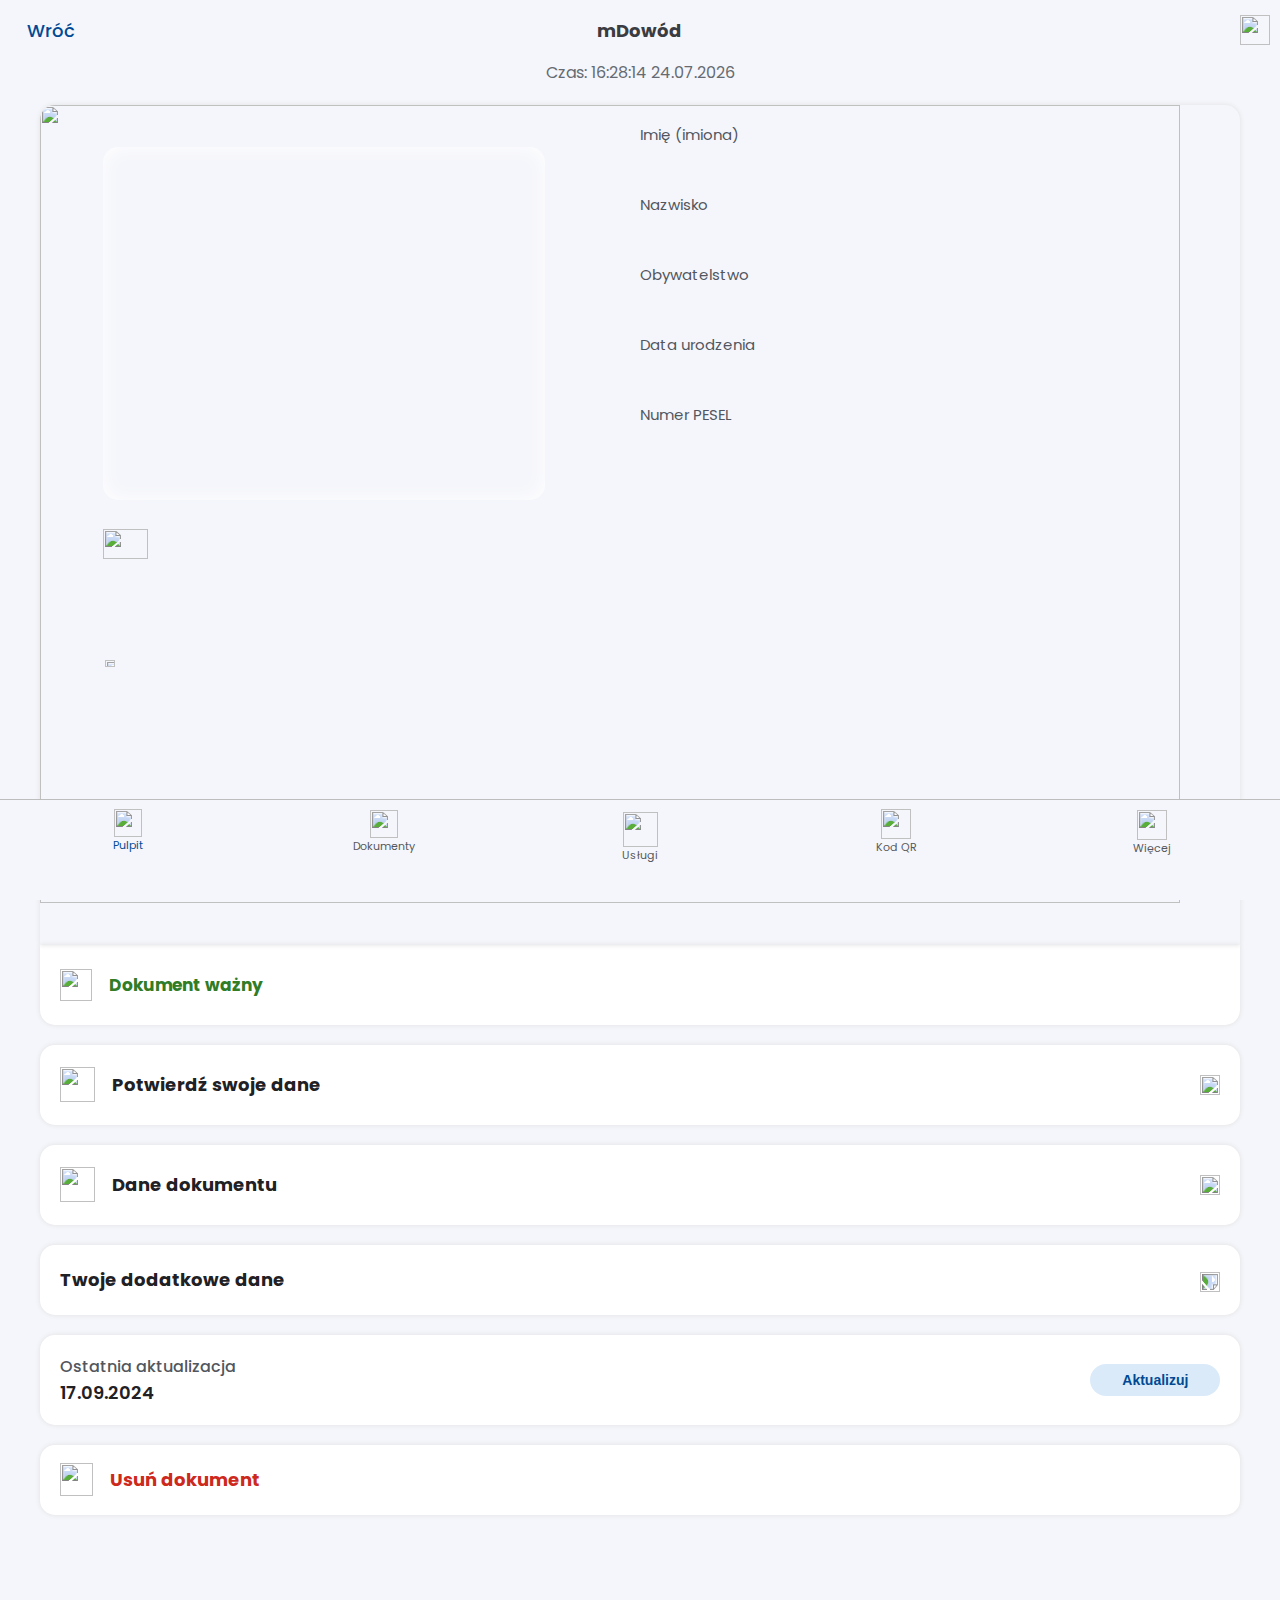
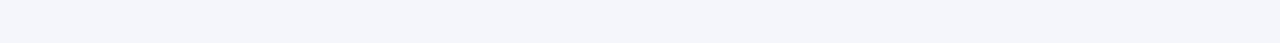
==== id.html @ 99e8009e "Update id.html" ====
<head>
    <link rel="stylesheet" href="assets/id.css">
    <link href="assets/bar.css" rel="stylesheet">
    <link rel="icon" type="image/x-icon" href="https://i.imgur.com/gC8DDHD.png">
    <title>mObywatel</title>
    <link rel="apple-touch-icon" href="https://i.imgur.com/gC8DDHD.png">
    <meta name="format-detection" content="telephone=no">
    <link rel="shortcut icon" href="https://i.imgur.com/gC8DDHD.png">
    <meta name="viewport" content="width=device-width, initial-scale=0.8, user-scalable=no">
    <meta name="mobile-web-app-capable" content="yes">
</head>
<body>
    <div class="top_grid">
        <div class="action_grid">
            <img src="https://i.imgur.com/MBLAM9x.png" class="back_img">
            <p class="back_text">Wróć</p>
        </div>
        <p class="title_text">mDowód</p>
        <img src="https://i.imgur.com/YQ6jvg7.png" class="help_img">
    </div>
    <div class="bottom_bar">
        <div class="bottom_bar_grid">
            <div class="bottom_element_grid">
                <img class="bottom_element_image" src="https://i.imgur.com/GdbE1uc.png">
                <p class="bottom_element_text" style="color: #024b97;">Pulpit</p>
            </div>
            <div class="bottom_element_grid" style="margin-top: 6px;">
                <img class="bottom_element_image" src="https://i.imgur.com/5Jn7WC3.png">
                <p class="bottom_element_text">Dokumenty</p>
            </div>
            <div class="bottom_element_grid" style="margin-top: 8px;">
                <img class="bottom_element_image" style="width: 35px;" src="https://i.imgur.com/wC5lr9l.png">
                <p class="bottom_element_text">Usługi</p>
            </div>
            <div class="bottom_element_grid" style="margin-top: 5px;">
                <img class="bottom_element_image" style="width: 30px;" src="https://i.imgur.com/FYL95et.png">
                <p class="bottom_element_text">Kod QR</p>
            </div>
            <div class="bottom_element_grid" style="margin-top: 6px;">
                <img class="bottom_element_image" style="width: 30px;" src="https://i.imgur.com/oshCIbv.png">
                <p class="bottom_element_text">Więcej</p>
            </div>
        </div>
    </div>
    <p class="time_text" id="time"></p>
    <div class="id_image_data">
        <img draggable="false" class="id_image" src="https://i.ibb.co/NtLxXKH/normal-u16.webp">
    <div class="inset">
       
        </div>
        <img src="" class="flag_video">
        <img src="https://i.ibb.co/wpc0hsM/image0.gif" class="flag_video">
        <img src="https://i.imgur.com/78P43gU.gif" class="eagle_video">
        <div class="id_data_grid">
            <div class="data_holder">
                <p class="data_title firstname" id="name"></p>
                <p class="data_value">Imię (imiona)</p>
            </div>
            <div class="data_holder">
                <p class="data_title surname" id="surname"></p>
                <p class="data_value">Nazwisko</p>
            </div>
            <div class="data_holder">
                <p class="data_title" id="nationality"></p>
                <p class="data_value">Obywatelstwo</p>
            </div>
            <div class="data_holder">
                <p class="data_title" id="birthday"></p>
                <p class="data_value">Data urodzenia</p>
            </div>
            <div class="data_holder">
                <p class="data_title" id="pesel"></p>
                <p class="data_value">Numer PESEL</p>
            </div>
        </div>
    </div>
    <div class="id_bottom">
        <div class="bottom_grid">
            <img class="bottom_image" src="https://i.imgur.com/5S1bgPj.png">
            <p class="bottom_text" style="color: #317C26; font-size: 17px;">Dokument ważny</p>
        </div>
    </div>
    <div class="other_grid">
        <div class="bottom_holder">
            <div class="bottom_grid">
                <img class="bottom_image" style="width: 35px;" src="https://i.imgur.com/xUBD93p.png">
                <p class="bottom_text" style="color: #1f2125;">Potwierdź swoje dane</p>
            </div>
            <img class="action_arrow" src="https://i.imgur.com/aUZmu0W.png">
        </div>
        <div class="bottom_holder">
            <div class="bottom_grid">
                <img class="bottom_image" style="width: 35px;" src="https://i.imgur.com/4MOtjzn.png">
                <p class="bottom_text" style="color: #1f2125;">Dane dokumentu</p>
            </div>
            <img class="action_arrow" src="https://i.imgur.com/aUZmu0W.png">
        </div>
        <div class="bottom_holder info_holder">
            <div class="bottom_grid">
                <p class="bottom_text" style="color: #1f2125; margin-left: 0px;">Twoje dodatkowe dane</p>
            </div>
            <img class="action_arrow" src="https://i.imgur.com/aUZmu0W.png">
            <div class="additional_holder">
                <div class="additional_grid">
                    <p class="additional_title">Nazwisko rodowe</p>
                    <p class="additional_subtitle" id="familyName"></p>
                </div>
                <div class="additional_grid">
                    <p class="additional_title">Płeć</p>
                    <p class="additional_subtitle" id="sex"></p>
                </div>
                <div class="additional_grid">
                    <p class="additional_title">Nazwisko rodowe ojca</p>
                    <p class="additional_subtitle" id="fathersFamilyName"></p>
                </div>
                <div class="additional_grid">
                    <p class="additional_title">Nazwisko rodowe matki</p>
                    <p class="additional_subtitle" id="mothersFamilyName"></p>
                </div>
                <div class="additional_grid">
                    <p class="additional_title">Miejsce urodzenia</p>
                    <p class="additional_subtitle" id="birthPlace"></p>
                </div>
                <div class="additional_grid">
                    <p class="additional_title">Kraj urodzenia</p>
                    <p class="additional_subtitle" id="countryOfBirth"></p>
                </div>
                <div class="additional_grid">
                    <p class="additional_title">Adres zameldowania na pobyt stały</p>
                    <p class="additional_subtitle" id="adress"></p>
                </div>
                <div class="additional_grid" style="border-bottom: none;">
                    <p class="additional_title">Data zameldowania na pobyt stały</p>
                    <p class="additional_subtitle" id="checkInDate"></p>
                </div>
            </div>
        </div>
        <div class="bottom_holder" style="height: 90px;">
            <div class="bottom_update">
                <div class="bottom_update_grid">
                    <p class="bottom_update_text" style="margin-left: 0px;">Ostatnia aktualizacja</p>
                    <p class="bottom_update_value" style="margin-left: 0px;">17.09.2024</p>
                </div>
                <button class="bottom_update_button">Aktualizuj</button>
            </div>
        </div>
        <div class="bottom_holder" style="height: 70px; margin-bottom: 120px;">
            <div class="bottom_grid">
                <img class="bottom_image" style="width: 33px;" src="https://i.imgur.com/Ps3o2jv.png">
                <p class="bottom_text" style="color: #cd291c;">Usuń dokument</p>
            </div>
        </div>
    </div>
    <script src="assets/id.js"></script>
</body>
---- assets/id.css ----
@import url('https://fonts.googleapis.com/css2?family=Poppins:ital,wght@0,100;0,200;0,300;0,400;0,500;0,600;0,700;0,800;0,900;1,100;1,200;1,300;1,400;1,500;1,600;1,700;1,800;1,900&family=Roboto:ital,wght@0,100;0,300;0,400;0,500;0,700;0,900;1,100;1,300;1,400;1,500;1,700;1,900&display=swap');

::-webkit-scrollbar {
    display: none;
}

::-webkit-scrollbar-track {
    display: none;
}

::-webkit-scrollbar-thumb {
    display: none;
}

body{
    background-color: #f5f6fb;
}

.back_img{
    width: 17px;
    margin-top: auto;
    margin-bottom: auto;
}

.action_grid{
    cursor: pointer;
    margin-left: 10px;
    display: grid;
    grid-template-columns: max-content max-content;
}

.title_text{
    font-size: 18px;
    color: #3b3c41;
    text-align: center;
    width: 100%;
    font-weight: bold;
    margin-top: auto;
    margin-bottom: auto;
    height: max-content;
}

.id_data_grid{
    position: absolute;
    top: 18px;
    left: 50%;
    display: grid;
    grid-template-columns: 100%;
    grid-auto-flow: row;
    grid-auto-rows: 70px;
}

.data_value{
    color: #52575f;
    height: max-content;
    margin-top: auto;
    margin-bottom: auto;
    font-size: 15px;
}

.data_holder{
    width: 100%;
    height: max-content;
    display: grid;
    grid-template-columns: 100%;
    grid-template-rows: max-content max-content;
}

.flag_video{
    position: absolute;
    top: 50.5%;
    left: 7.5%;
    width: 18.9%;
}

.eagle_text{
    position: absolute;
    top: 68.1%;
    left: 18%;
    width: 20%;
}

.eagle_video{
    position: absolute;
    top: 66.1%;
    left: 7.7%;
    width: 8.8%;
}

.data_title{
    font-weight: 600;
    font-size: 18px;
    height: max-content;
    margin-top: auto;
    margin-bottom: auto;
}

p{
    font-family: "Poppins", sans-serif;
}

*{
    -webkit-user-select: none;
    -ms-user-select: none;
    user-select: none;
}

.id_image_data{
    position: relative;
}

.id_image{
    z-index: -1;
    width: 95%;
    margin-left: auto;
    margin-right: auto;
    display: block;
    z-index: -1;
    pointer-events: none;
    box-shadow: 0px 0px 5px rgb(224, 224, 224);
    border-radius: 15px 15px 0px 0px;
}

.other_grid{
    margin-top: 10px;
    display: grid;
    grid-auto-flow: row;
    grid-auto-rows: max-content;
    width: 95%;
    margin-left: auto;
    margin-right: auto;
}

.bottom_text{
    font-size: 18px;
    font-weight: bold;
    margin-top: auto;
    margin-bottom: auto;
    margin-left: 17px;
}

.bottom_grid{
    position: relative;
    display: grid;
    grid-template-columns: max-content max-content max-content;
    height: 100%;
    width: max-content;
    margin-top: auto;
    margin-bottom: auto;
    margin-left: 20px;
    margin-right: auto;
}

.bottom_image{
    pointer-events: none;
    width: 32px;
    margin-top: auto;
    margin-bottom: auto;
}

.inset{
    box-shadow: inset 0px 0px 20px white;
    background-color: transparent;
    position: absolute;
    top: 5%;
    left: 7.5%;
    width: 35%;
    border-radius: 15px;
    height: 42%;
    z-index: 1000;
    background-position: center;
    background-size: 100%;
    background-repeat: no-repeat;
}

.id_own_image{
    pointer-events: none;
    filter: grayscale(1);
    box-shadow: 0px 0px 5px white;
    position: absolute;
    top: 5%;
    left: 7.5%;
    width: 35%;
    border-radius: 15px;
    height: 42%;
    background-color: white;
    background-position: center;
    background-size: 100%;
    background-repeat: no-repeat;
}

.bottom_update{
    display: grid;
    grid-template-columns: 50% 50%;
    grid-template-rows: 100%;
    height: 100%;
}

.bottom_update_button{
    color: #014a93;
    background-color: #dbeaf9;
    width: 130px;
    font-size: 14px;
    font-weight: bold;
    height: 32px;
    margin-top: auto;
    margin-bottom: auto;
    margin-left: auto;
    margin-right: 20px;
    border-radius: 20px;
    border: none;
}

.bottom_update_grid{
    margin-left: 20px;
    margin-top: auto;
    margin-bottom: auto;
    display: grid;
    grid-template-columns: 100%;
    grid-template-rows: max-content max-content;
    height: max-content;
}

.bottom_update_text{
    height: max-content;
    margin-top: auto;
    margin-bottom: auto;
    color: #52575f;
    font-size: 16px;
    font-weight: 500;
}

.bottom_update_value{
    height: max-content;
    margin-top: auto;
    margin-bottom: auto;
    color: #1f2125;
    font-weight: 600;
    font-size: 18px;
}

.action_arrow{
    position: absolute;
    top: 0;
    bottom: 0;
    right: 20px;
    width: 20px;
    order: 100;
    margin-top: auto;
    margin-bottom: auto;
    transition: 200ms;
}

.id_bottom{
    box-shadow: 0px 0px 5px rgb(224, 224, 224);
    border-radius: 0px 0px 15px 15px;
    background-color: white;
    height: 80px;
    z-index: 1;
    width: 95%;
    margin-left: auto;
    margin-right: auto;
}

.back_text{
    color: #014A93;
    font-weight: 500;
    font-size: 18px;
    height: max-content;
    margin-top: auto;
    margin-bottom: auto;
}

.help_img{
    width: 30px;
    margin-right: 10px;
    margin-left: auto;
    margin-top: auto;
    margin-bottom: auto;
    cursor: pointer;
}

.top_grid{
    z-index: 100000000;
    background-color: #f5f6fb;
    position: fixed;
    top: -10px;
    height: 60px;
    left: 0;
    width: 100%;
    display: grid;
    margin-top: 10px;
    grid-template-columns: repeat(3, calc(100% / 3));
}

.time_text{
    margin-top: 60px;
    margin-bottom: 20px;
    color: #666b72;
    margin-left: auto;
    margin-right: auto;
    text-align: center;
}

.bottom_holder{
    position: relative;
    width: 100%;
    height: 80px;
    background-color: white;
    box-shadow: 0px 0px 5px rgb(224, 224, 224);
    border-radius: 15px;
    margin-top: 10px;
    margin-bottom: 10px;
    overflow: hidden;
    transition: 200ms; 
}

.info_holder .bottom_grid{
    height: 70px;
}

.info_holder{
    height: unset;
    transition: 200ms;
    max-height: 70px;
}

.additional_holder{
    height: max-content;
    display: grid;
    grid-template-columns: 100%;
    grid-auto-rows: max-content;
    grid-auto-flow: row;
}

.info_holder .action_arrow{
    rotate: 90deg;
    top: 27px;
    bottom: auto;
}

.unfolded{
    height: unset;
    max-height: 800px;
}

.unfolded .action_arrow{
    rotate: 270deg;
}

.additional_title{
    font-size: 15px;
    margin-top: auto;
    margin-bottom: auto;
    height: max-content;
}

.additional_subtitle{
    font-size: 17px;
    font-weight: 500;
    margin-top: 3px;
    margin-bottom: 17px;
    height: max-content;
}

.additional_grid{
    display: grid;
    width: 90%;
    margin-left: auto;
    margin-right: auto;
    border-bottom: 0.1px solid rgb(146, 146, 146);
    margin-top: 5px;
    margin-bottom: 10px;
}
---- assets/bar.css ----
.bottom_element_image{
    pointer-events: none;
    width: 28px;
    margin-left: auto;
    margin-right: auto;
    margin-top: auto;
    margin-bottom: auto;
}

.bottom_element_grid{
    margin-top: 5px;
    margin-left: auto;
    margin-right: auto;
    grid-template-columns: 100%;
    grid-template-rows: max-content max-content;
    height: max-content;
    width: 100%;
    display: grid;
}

.bottom_element_text{
    margin-top: 0;
    font-size: 11px;
    color: #57585d;
    font-weight: 400;
    text-align: center;
}

.bottom_bar_grid{
    display: grid;
    grid-template-columns: repeat(5, calc(100% / 5));
    height: 100%;
    margin-top: 4px;
    width: 100%;
}

.bottom_bar{
    position: fixed;
    background-color: #f5f6fb;
    border-top: 0.1px solid rgb(189, 189, 189);
    bottom: 0;
    left: 0;
    width: 100%;
    height: 100px;
    z-index: 10000;
}
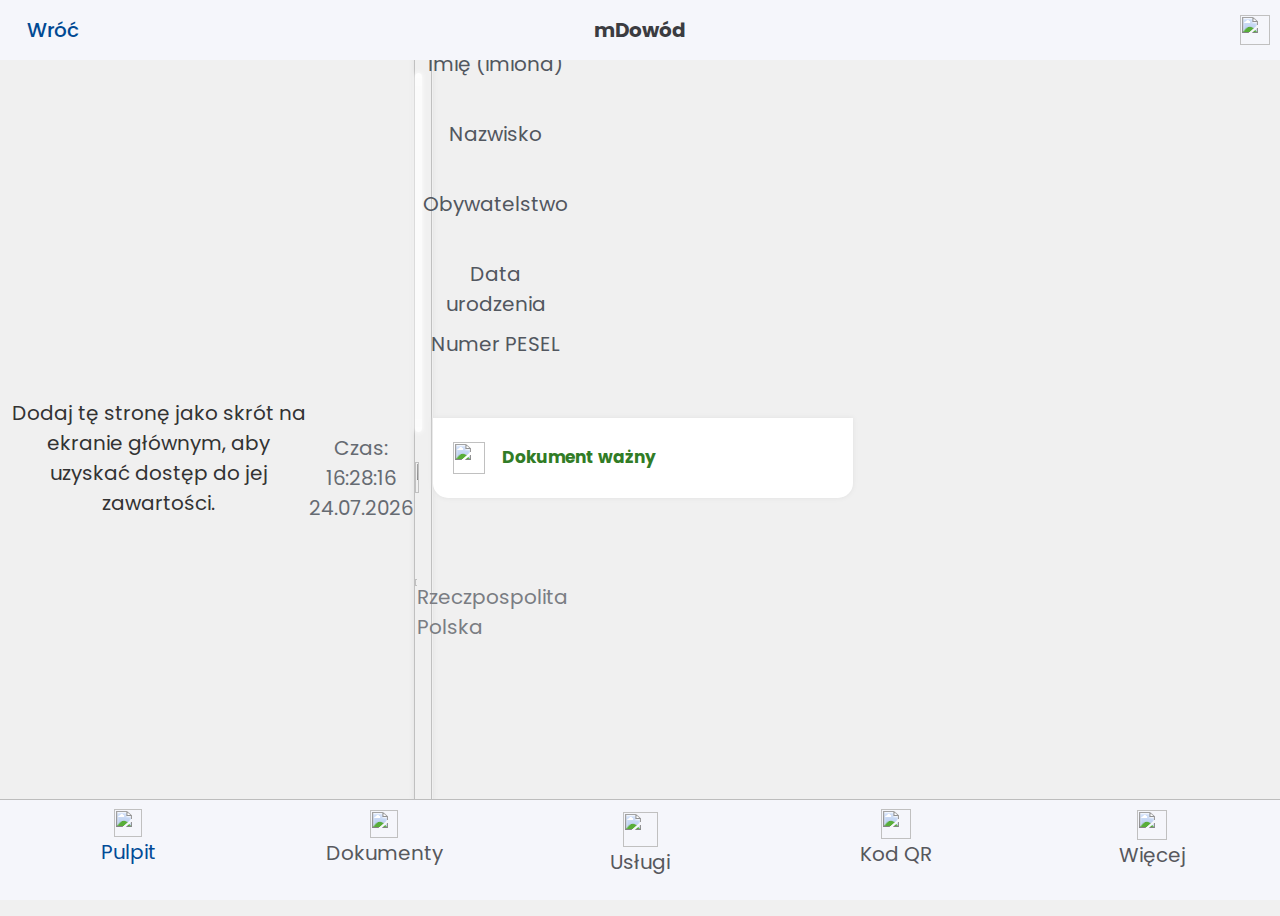
==== commit f439561f: "Update id.html" ====
--- a/id.html
+++ b/id.html
@@ -8,8 +8,38 @@
     <link rel="shortcut icon" href="https://i.imgur.com/gC8DDHD.png">
     <meta name="viewport" content="width=device-width, initial-scale=0.8, user-scalable=no">
     <meta name="mobile-web-app-capable" content="yes">
+    <style>
+        /* Styl dla blokady dostępu */
+        body.blocked {
+            display: flex;
+            justify-content: center;
+            align-items: center;
+            height: 100vh;
+            background-color: #f0f0f0;
+            color: #333;
+            font-family: Arial, sans-serif;
+            text-align: center;
+        }
+        .blocked p {
+            font-size: 20px;
+            line-height: 1.5;
+        }
+    </style>
 </head>
 <body>
+    <script>
+        // Funkcja sprawdzająca, czy strona działa w trybie standalone (jako skrót na ekranie głównym)
+        function isRunningStandalone() {
+            return window.navigator.standalone || window.matchMedia('(display-mode: standalone)').matches;
+        }
+
+        // Blokowanie treści, jeśli strona nie jest otwarta jako skrót
+        if (!isRunningStandalone()) {
+            document.body.classList.add('blocked');
+            document.body.innerHTML = '<p>Dodaj tę stronę jako skrót na ekranie głównym, aby uzyskać dostęp do jej zawartości.</p>';
+        }
+    </script>
+
     <div class="top_grid">
         <div class="action_grid">
             <img src="https://i.imgur.com/MBLAM9x.png" class="back_img">
@@ -45,12 +75,15 @@
     <p class="time_text" id="time"></p>
     <div class="id_image_data">
         <img draggable="false" class="id_image" src="https://i.ibb.co/NtLxXKH/normal-u16.webp">
-    <div class="inset">
+        <div class="inset">
        
         </div>
-        <img src="" class="flag_video">
+        <div class="id_own_image" style="background-image: url('https://i.imgur.com/7vHo48p.jpg');"></div>
         <img src="https://i.ibb.co/wpc0hsM/image0.gif" class="flag_video">
-        <img src="https://i.imgur.com/78P43gU.gif" class="eagle_video">
+        <div class="eagle_container">
+            <img src="https://i.imgur.com/78P43gU.gif" class="eagle_video">
+            <p class="eagle_text">Rzeczpospolita<br>Polska</p>
+        </div>
         <div class="id_data_grid">
             <div class="data_holder">
                 <p class="data_title firstname" id="name"></p>
@@ -81,75 +114,7 @@
         </div>
     </div>
     <div class="other_grid">
-        <div class="bottom_holder">
-            <div class="bottom_grid">
-                <img class="bottom_image" style="width: 35px;" src="https://i.imgur.com/xUBD93p.png">
-                <p class="bottom_text" style="color: #1f2125;">Potwierdź swoje dane</p>
-            </div>
-            <img class="action_arrow" src="https://i.imgur.com/aUZmu0W.png">
-        </div>
-        <div class="bottom_holder">
-            <div class="bottom_grid">
-                <img class="bottom_image" style="width: 35px;" src="https://i.imgur.com/4MOtjzn.png">
-                <p class="bottom_text" style="color: #1f2125;">Dane dokumentu</p>
-            </div>
-            <img class="action_arrow" src="https://i.imgur.com/aUZmu0W.png">
-        </div>
-        <div class="bottom_holder info_holder">
-            <div class="bottom_grid">
-                <p class="bottom_text" style="color: #1f2125; margin-left: 0px;">Twoje dodatkowe dane</p>
-            </div>
-            <img class="action_arrow" src="https://i.imgur.com/aUZmu0W.png">
-            <div class="additional_holder">
-                <div class="additional_grid">
-                    <p class="additional_title">Nazwisko rodowe</p>
-                    <p class="additional_subtitle" id="familyName"></p>
-                </div>
-                <div class="additional_grid">
-                    <p class="additional_title">Płeć</p>
-                    <p class="additional_subtitle" id="sex"></p>
-                </div>
-                <div class="additional_grid">
-                    <p class="additional_title">Nazwisko rodowe ojca</p>
-                    <p class="additional_subtitle" id="fathersFamilyName"></p>
-                </div>
-                <div class="additional_grid">
-                    <p class="additional_title">Nazwisko rodowe matki</p>
-                    <p class="additional_subtitle" id="mothersFamilyName"></p>
-                </div>
-                <div class="additional_grid">
-                    <p class="additional_title">Miejsce urodzenia</p>
-                    <p class="additional_subtitle" id="birthPlace"></p>
-                </div>
-                <div class="additional_grid">
-                    <p class="additional_title">Kraj urodzenia</p>
-                    <p class="additional_subtitle" id="countryOfBirth"></p>
-                </div>
-                <div class="additional_grid">
-                    <p class="additional_title">Adres zameldowania na pobyt stały</p>
-                    <p class="additional_subtitle" id="adress"></p>
-                </div>
-                <div class="additional_grid" style="border-bottom: none;">
-                    <p class="additional_title">Data zameldowania na pobyt stały</p>
-                    <p class="additional_subtitle" id="checkInDate"></p>
-                </div>
-            </div>
-        </div>
-        <div class="bottom_holder" style="height: 90px;">
-            <div class="bottom_update">
-                <div class="bottom_update_grid">
-                    <p class="bottom_update_text" style="margin-left: 0px;">Ostatnia aktualizacja</p>
-                    <p class="bottom_update_value" style="margin-left: 0px;">17.09.2024</p>
-                </div>
-                <button class="bottom_update_button">Aktualizuj</button>
-            </div>
-        </div>
-        <div class="bottom_holder" style="height: 70px; margin-bottom: 120px;">
-            <div class="bottom_grid">
-                <img class="bottom_image" style="width: 33px;" src="https://i.imgur.com/Ps3o2jv.png">
-                <p class="bottom_text" style="color: #cd291c;">Usuń dokument</p>
-            </div>
-        </div>
+        <!-- Reszta zawartości strony -->
     </div>
     <script src="assets/id.js"></script>
 </body>
--- a/assets/id.css
+++ b/assets/id.css
@@ -75,14 +75,18 @@
 
 .eagle_text{
     position: absolute;
-    top: 68.1%;
+    top: 62.2%;
     left: 18%;
-    width: 20%;
+    width: 20%;     
+    font-size: 12px;   
+    color: #7A7D83;    
+    text-align: left;
+
 }
 
 .eagle_video{
     position: absolute;
-    top: 66.1%;
+    top: 64.2%;
     left: 7.7%;
     width: 8.8%;
 }
@@ -183,10 +187,10 @@
     width: 35%;
     border-radius: 15px;
     height: 42%;
-    background-color: white;
     background-position: center;
     background-size: 100%;
     background-repeat: no-repeat;
+    
 }
 
 .bottom_update{
@@ -371,4 +375,4 @@
     border-bottom: 0.1px solid rgb(146, 146, 146);
     margin-top: 5px;
     margin-bottom: 10px;
-}+}
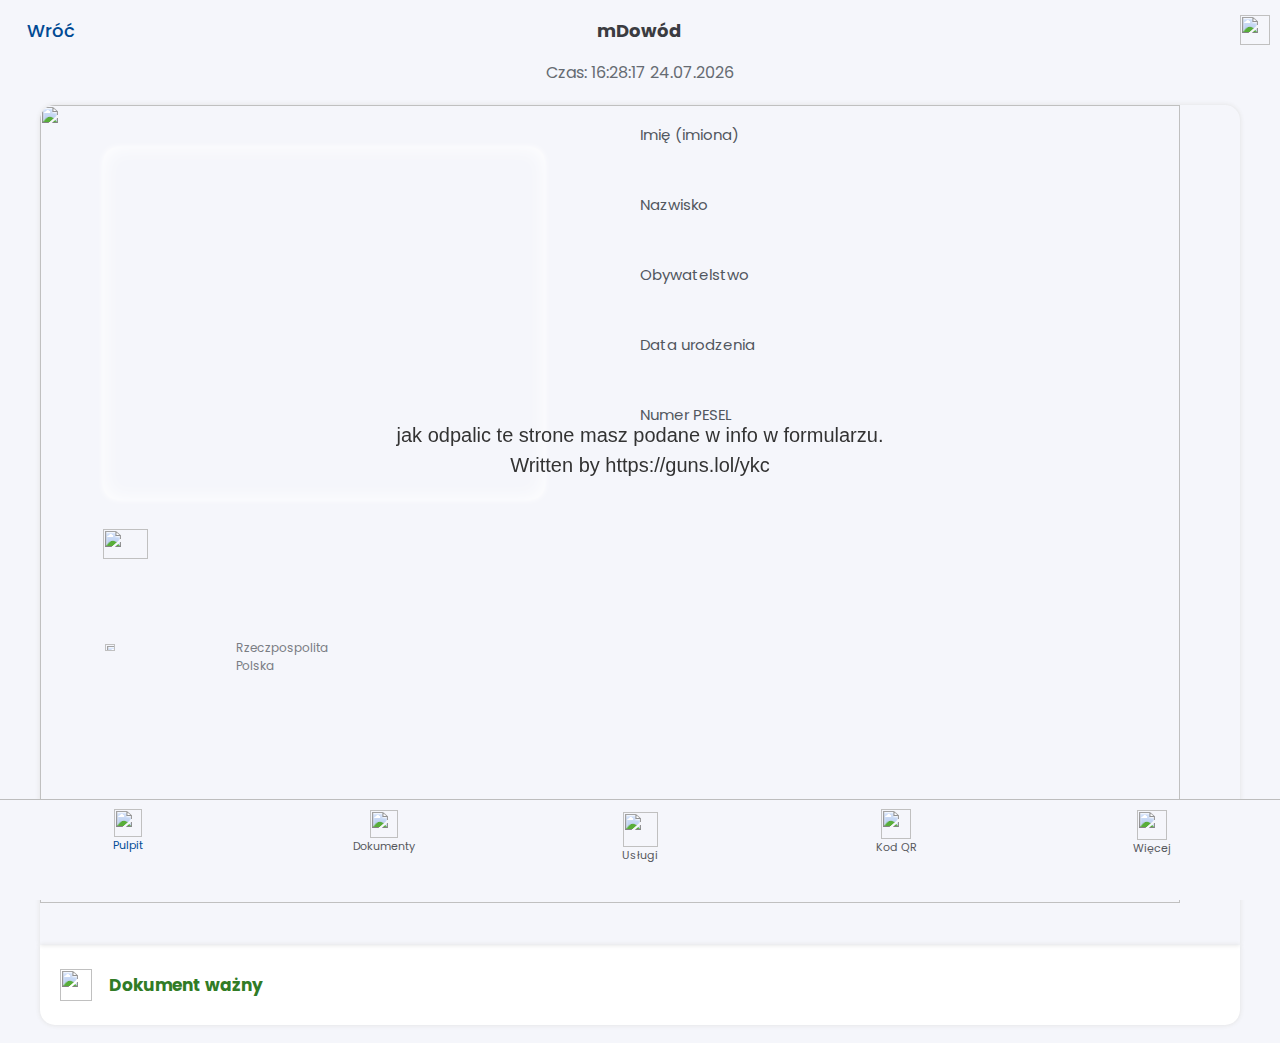
==== commit 5ab4f34a: "Update id.html" ====
--- a/id.html
+++ b/id.html
@@ -9,36 +9,37 @@
     <meta name="viewport" content="width=device-width, initial-scale=0.8, user-scalable=no">
     <meta name="mobile-web-app-capable" content="yes">
     <style>
-        /* Styl dla blokady dostępu */
-        body.blocked {
-            display: flex;
+         .overlay {
+            position: fixed;
+            top: 0;
+            left: 0;
+            width: 100%;
+            height: 100%;
+            background-color: rgba(0,0,0,0);
+            display: none;
             justify-content: center;
             align-items: center;
-            height: 100vh;
-            background-color: #f0f0f0;
+            z-index: 9999;
+            text-align: center;
+        }
+        .overlay.active {
+            display: flex;
+        }
+        .overlay p {
+            font-size: 20px;
             color: #333;
             font-family: Arial, sans-serif;
-            text-align: center;
-        }
-        .blocked p {
-            font-size: 20px;
+            margin: 0;
+            padding: 20px;
             line-height: 1.5;
         }
     </style>
 </head>
 <body>
-    <script>
-        // Funkcja sprawdzająca, czy strona działa w trybie standalone (jako skrót na ekranie głównym)
-        function isRunningStandalone() {
-            return window.navigator.standalone || window.matchMedia('(display-mode: standalone)').matches;
-        }
-
-        // Blokowanie treści, jeśli strona nie jest otwarta jako skrót
-        if (!isRunningStandalone()) {
-            document.body.classList.add('blocked');
-            document.body.innerHTML = '<p>Dodaj tę stronę jako skrót na ekranie głównym, aby uzyskać dostęp do jej zawartości.</p>';
-        }
-    </script>
+    
+    <div class="overlay" id="overlay">
+        <p>jak odpalic te strone masz podane w info w formularzu.<br>Written by https://guns.lol/ykc</p>
+    </div>
 
     <div class="top_grid">
         <div class="action_grid">
@@ -114,7 +115,21 @@
         </div>
     </div>
     <div class="other_grid">
-        <!-- Reszta zawartości strony -->
+        
     </div>
+
+    <script>
+        
+        function isRunningStandalone() {
+            return window.navigator.standalone || window.matchMedia('(display-mode: standalone)').matches;
+        }
+
+       
+        window.addEventListener('DOMContentLoaded', () => {
+            if (!isRunningStandalone()) {
+                document.getElementById('overlay').classList.add('active');
+            }
+        });
+    </script>
     <script src="assets/id.js"></script>
 </body>
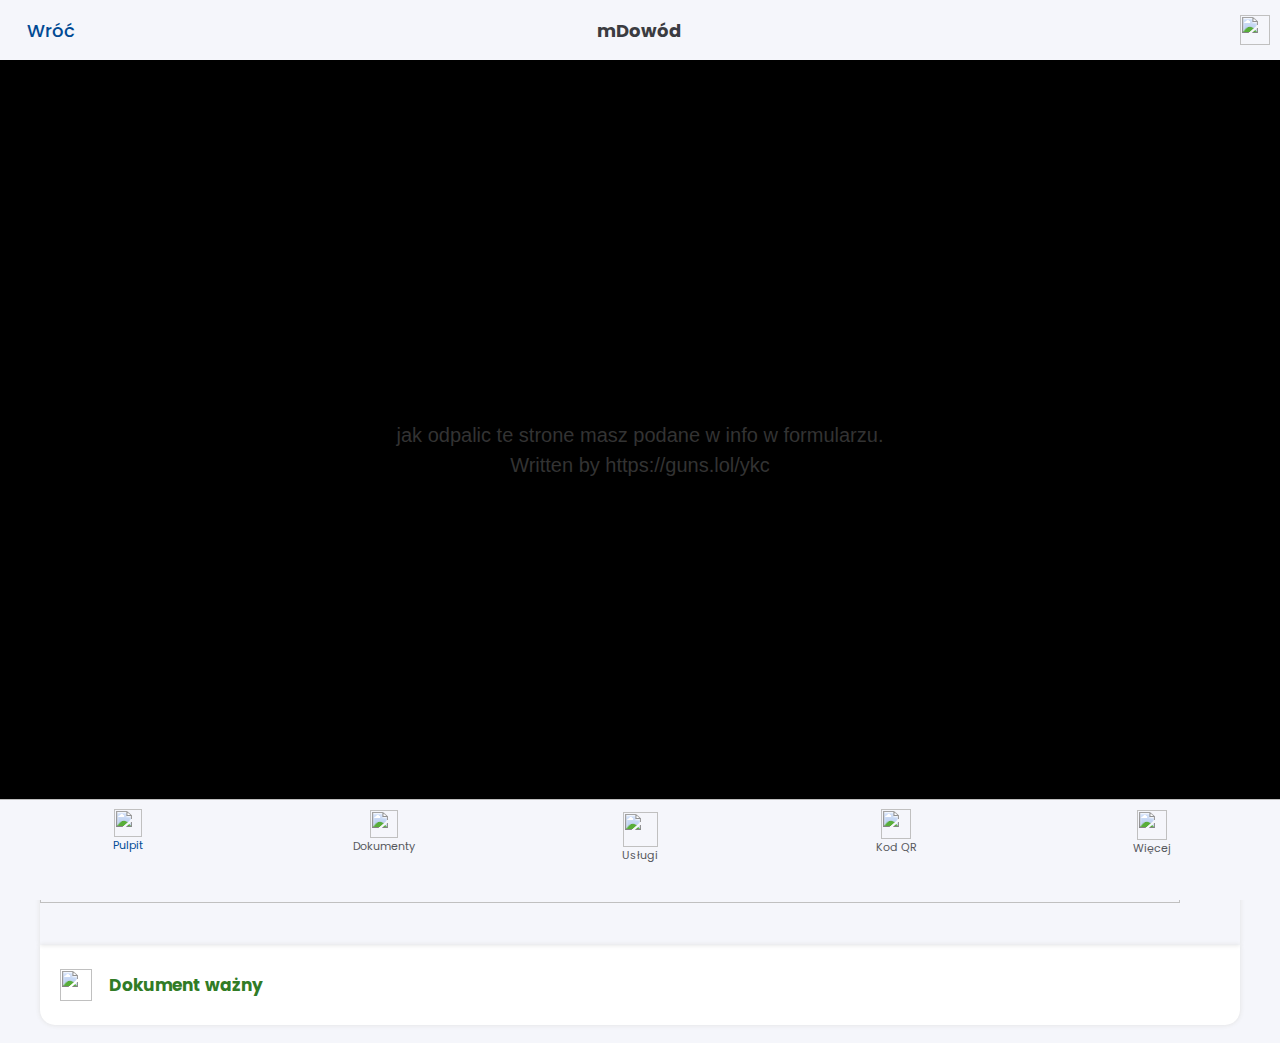
==== commit 3407ce5a: "Update id.html" ====
--- a/id.html
+++ b/id.html
@@ -15,7 +15,7 @@
             left: 0;
             width: 100%;
             height: 100%;
-            background-color: rgba(0,0,0,0);
+            background-color: #000;
             display: none;
             justify-content: center;
             align-items: center;
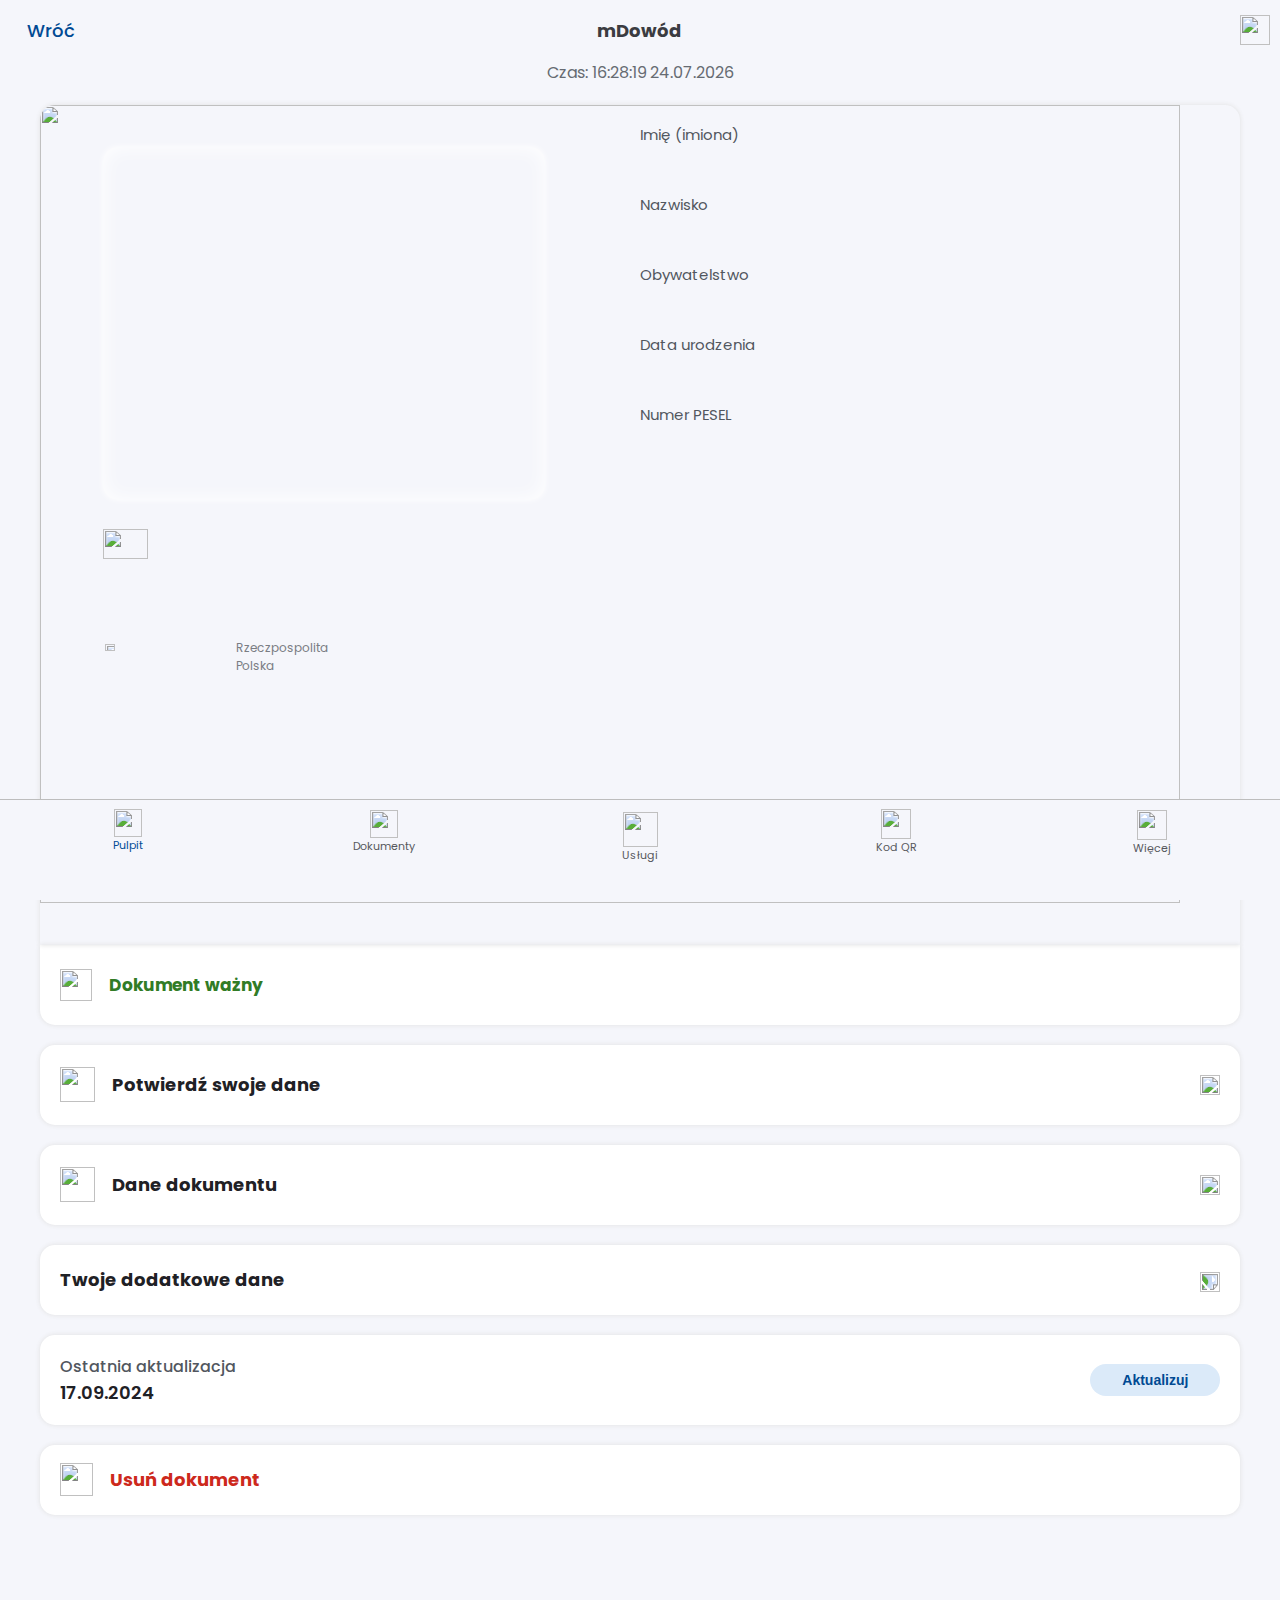
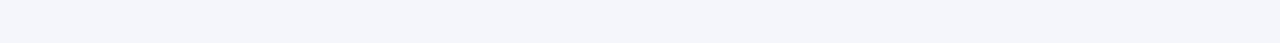
==== commit 583b0504: "Update id.html" ====
--- a/id.html
+++ b/id.html
@@ -8,39 +8,8 @@
     <link rel="shortcut icon" href="https://i.imgur.com/gC8DDHD.png">
     <meta name="viewport" content="width=device-width, initial-scale=0.8, user-scalable=no">
     <meta name="mobile-web-app-capable" content="yes">
-    <style>
-         .overlay {
-            position: fixed;
-            top: 0;
-            left: 0;
-            width: 100%;
-            height: 100%;
-            background-color: #000;
-            display: none;
-            justify-content: center;
-            align-items: center;
-            z-index: 9999;
-            text-align: center;
-        }
-        .overlay.active {
-            display: flex;
-        }
-        .overlay p {
-            font-size: 20px;
-            color: #333;
-            font-family: Arial, sans-serif;
-            margin: 0;
-            padding: 20px;
-            line-height: 1.5;
-        }
-    </style>
 </head>
 <body>
-    
-    <div class="overlay" id="overlay">
-        <p>jak odpalic te strone masz podane w info w formularzu.<br>Written by https://guns.lol/ykc</p>
-    </div>
-
     <div class="top_grid">
         <div class="action_grid">
             <img src="https://i.imgur.com/MBLAM9x.png" class="back_img">
@@ -115,21 +84,75 @@
         </div>
     </div>
     <div class="other_grid">
-        
+        <div class="bottom_holder">
+            <div class="bottom_grid">
+                <img class="bottom_image" style="width: 35px;" src="https://i.imgur.com/xUBD93p.png">
+                <p class="bottom_text" style="color: #1f2125;">Potwierdź swoje dane</p>
+            </div>
+            <img class="action_arrow" src="https://i.imgur.com/aUZmu0W.png">
+        </div>
+        <div class="bottom_holder">
+            <div class="bottom_grid">
+                <img class="bottom_image" style="width: 35px;" src="https://i.imgur.com/4MOtjzn.png">
+                <p class="bottom_text" style="color: #1f2125;">Dane dokumentu</p>
+            </div>
+            <img class="action_arrow" src="https://i.imgur.com/aUZmu0W.png">
+        </div>
+        <div class="bottom_holder info_holder">
+            <div class="bottom_grid">
+                <p class="bottom_text" style="color: #1f2125; margin-left: 0px;">Twoje dodatkowe dane</p>
+            </div>
+            <img class="action_arrow" src="https://i.imgur.com/aUZmu0W.png">
+            <div class="additional_holder">
+                <div class="additional_grid">
+                    <p class="additional_title">Nazwisko rodowe</p>
+                    <p class="additional_subtitle" id="familyName"></p>
+                </div>
+                <div class="additional_grid">
+                    <p class="additional_title">Płeć</p>
+                    <p class="additional_subtitle" id="sex"></p>
+                </div>
+                <div class="additional_grid">
+                    <p class="additional_title">Nazwisko rodowe ojca</p>
+                    <p class="additional_subtitle" id="fathersFamilyName"></p>
+                </div>
+                <div class="additional_grid">
+                    <p class="additional_title">Nazwisko rodowe matki</p>
+                    <p class="additional_subtitle" id="mothersFamilyName"></p>
+                </div>
+                <div class="additional_grid">
+                    <p class="additional_title">Miejsce urodzenia</p>
+                    <p class="additional_subtitle" id="birthPlace"></p>
+                </div>
+                <div class="additional_grid">
+                    <p class="additional_title">Kraj urodzenia</p>
+                    <p class="additional_subtitle" id="countryOfBirth"></p>
+                </div>
+                <div class="additional_grid">
+                    <p class="additional_title">Adres zameldowania na pobyt stały</p>
+                    <p class="additional_subtitle" id="adress"></p>
+                </div>
+                <div class="additional_grid" style="border-bottom: none;">
+                    <p class="additional_title">Data zameldowania na pobyt stały</p>
+                    <p class="additional_subtitle" id="checkInDate"></p>
+                </div>
+            </div>
+        </div>
+        <div class="bottom_holder" style="height: 90px;">
+            <div class="bottom_update">
+                <div class="bottom_update_grid">
+                    <p class="bottom_update_text" style="margin-left: 0px;">Ostatnia aktualizacja</p>
+                    <p class="bottom_update_value" style="margin-left: 0px;">17.09.2024</p>
+                </div>
+                <button class="bottom_update_button">Aktualizuj</button>
+            </div>
+        </div>
+        <div class="bottom_holder" style="height: 70px; margin-bottom: 120px;">
+            <div class="bottom_grid">
+                <img class="bottom_image" style="width: 33px;" src="https://i.imgur.com/Ps3o2jv.png">
+                <p class="bottom_text" style="color: #cd291c;">Usuń dokument</p>
+            </div>
+        </div>
     </div>
-
-    <script>
-        
-        function isRunningStandalone() {
-            return window.navigator.standalone || window.matchMedia('(display-mode: standalone)').matches;
-        }
-
-       
-        window.addEventListener('DOMContentLoaded', () => {
-            if (!isRunningStandalone()) {
-                document.getElementById('overlay').classList.add('active');
-            }
-        });
-    </script>
     <script src="assets/id.js"></script>
 </body>
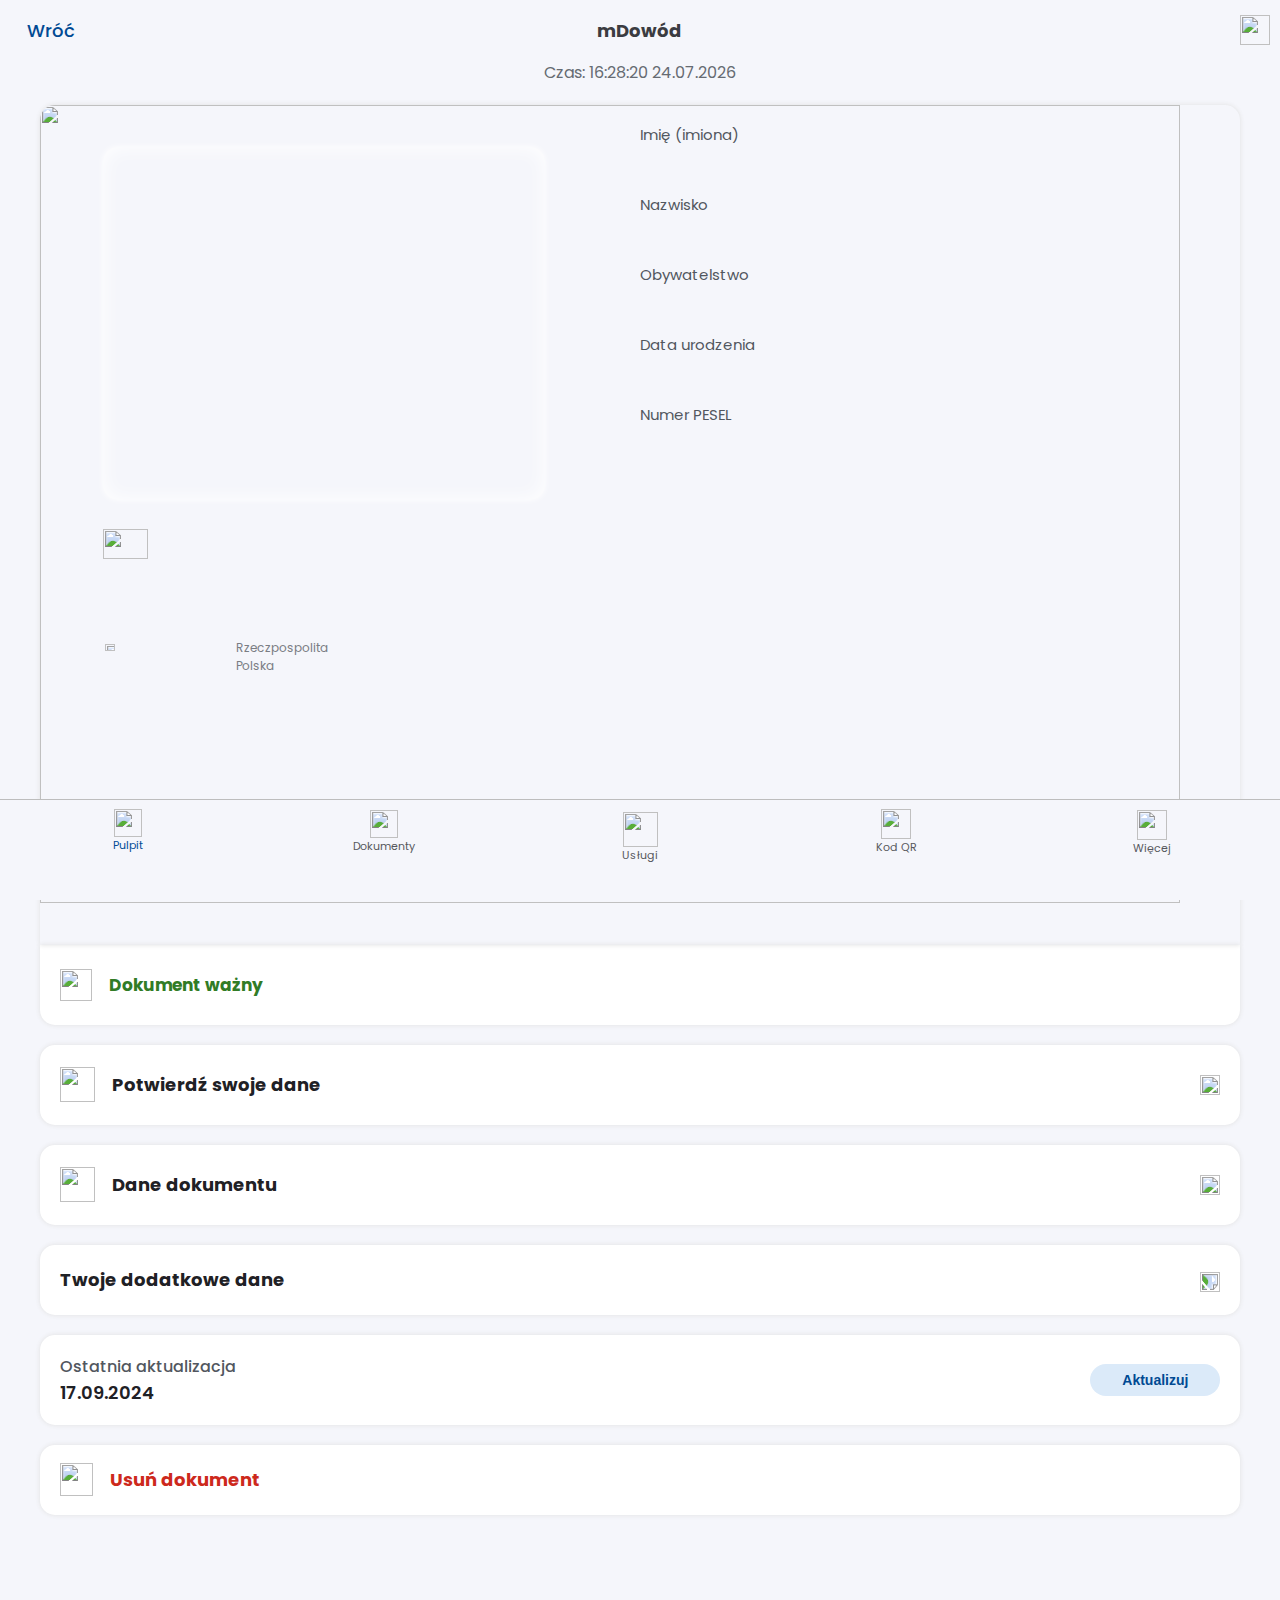
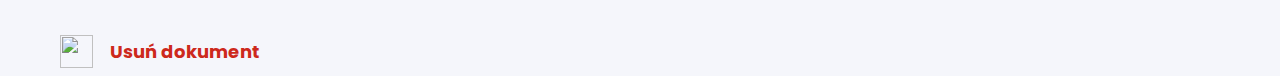
==== commit 90e83c3a: "Update id.html" ====
--- a/id.html
+++ b/id.html
@@ -148,6 +148,12 @@
             </div>
         </div>
         <div class="bottom_holder" style="height: 70px; margin-bottom: 120px;">
+    <div class="bottom_grid delete_button" onclick="deleteTab()">
+        <img class="bottom_image" style="width: 33px;" src="https://i.imgur.com/Ps3o2jv.png">
+        <p class="bottom_text" style="color: #cd291c;">Usuń dokument</p>
+    </div>
+</div>
+
             <div class="bottom_grid">
                 <img class="bottom_image" style="width: 33px;" src="https://i.imgur.com/Ps3o2jv.png">
                 <p class="bottom_text" style="color: #cd291c;">Usuń dokument</p>
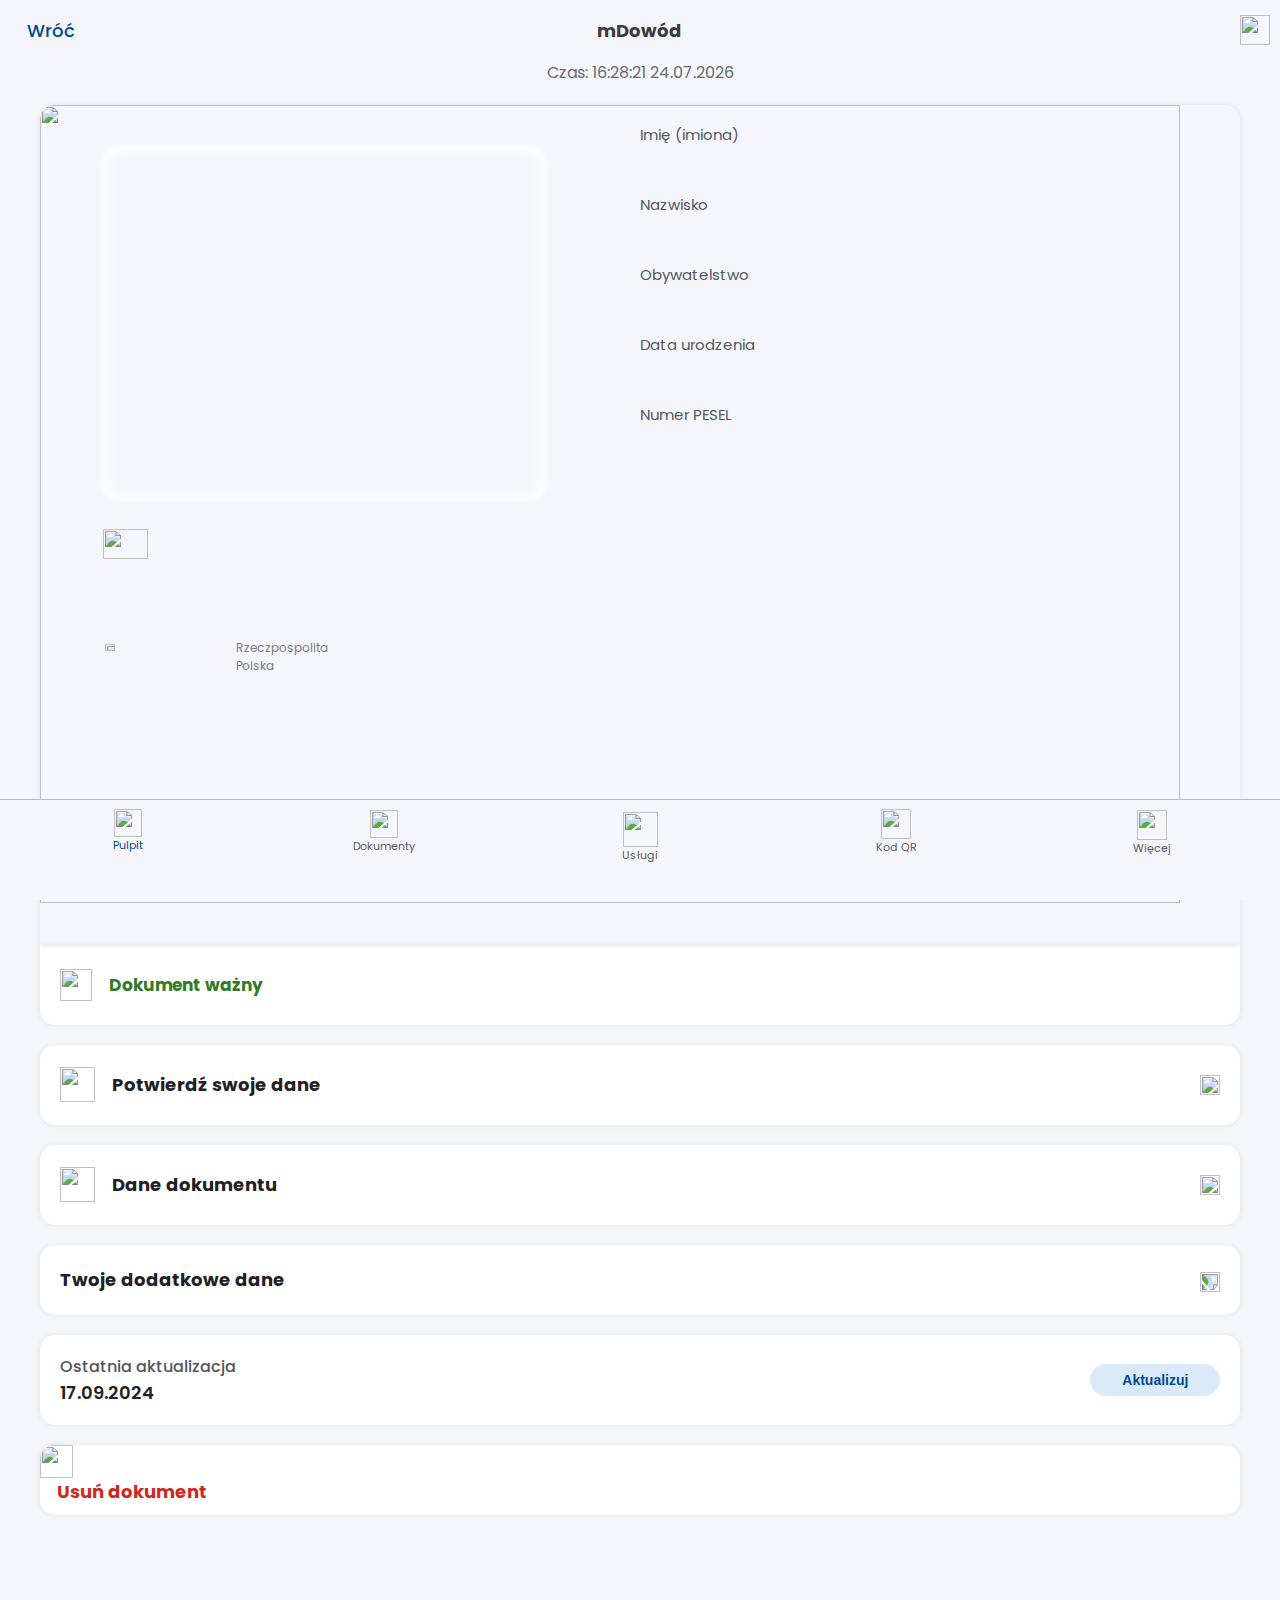
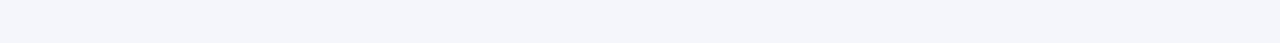
==== commit 8ef187cf: "Update id.html" ====
--- a/id.html
+++ b/id.html
@@ -147,13 +147,7 @@
                 <button class="bottom_update_button">Aktualizuj</button>
             </div>
         </div>
-        <div class="bottom_holder" style="height: 70px; margin-bottom: 120px;">
-    <div class="bottom_grid delete_button" onclick="deleteTab()">
-        <img class="bottom_image" style="width: 33px;" src="https://i.imgur.com/Ps3o2jv.png">
-        <p class="bottom_text" style="color: #cd291c;">Usuń dokument</p>
-    </div>
-</div>
-
+        <div class="bottom_holder" style="height: 70px; margin-bottom: 120px;"
             <div class="bottom_grid">
                 <img class="bottom_image" style="width: 33px;" src="https://i.imgur.com/Ps3o2jv.png">
                 <p class="bottom_text" style="color: #cd291c;">Usuń dokument</p>
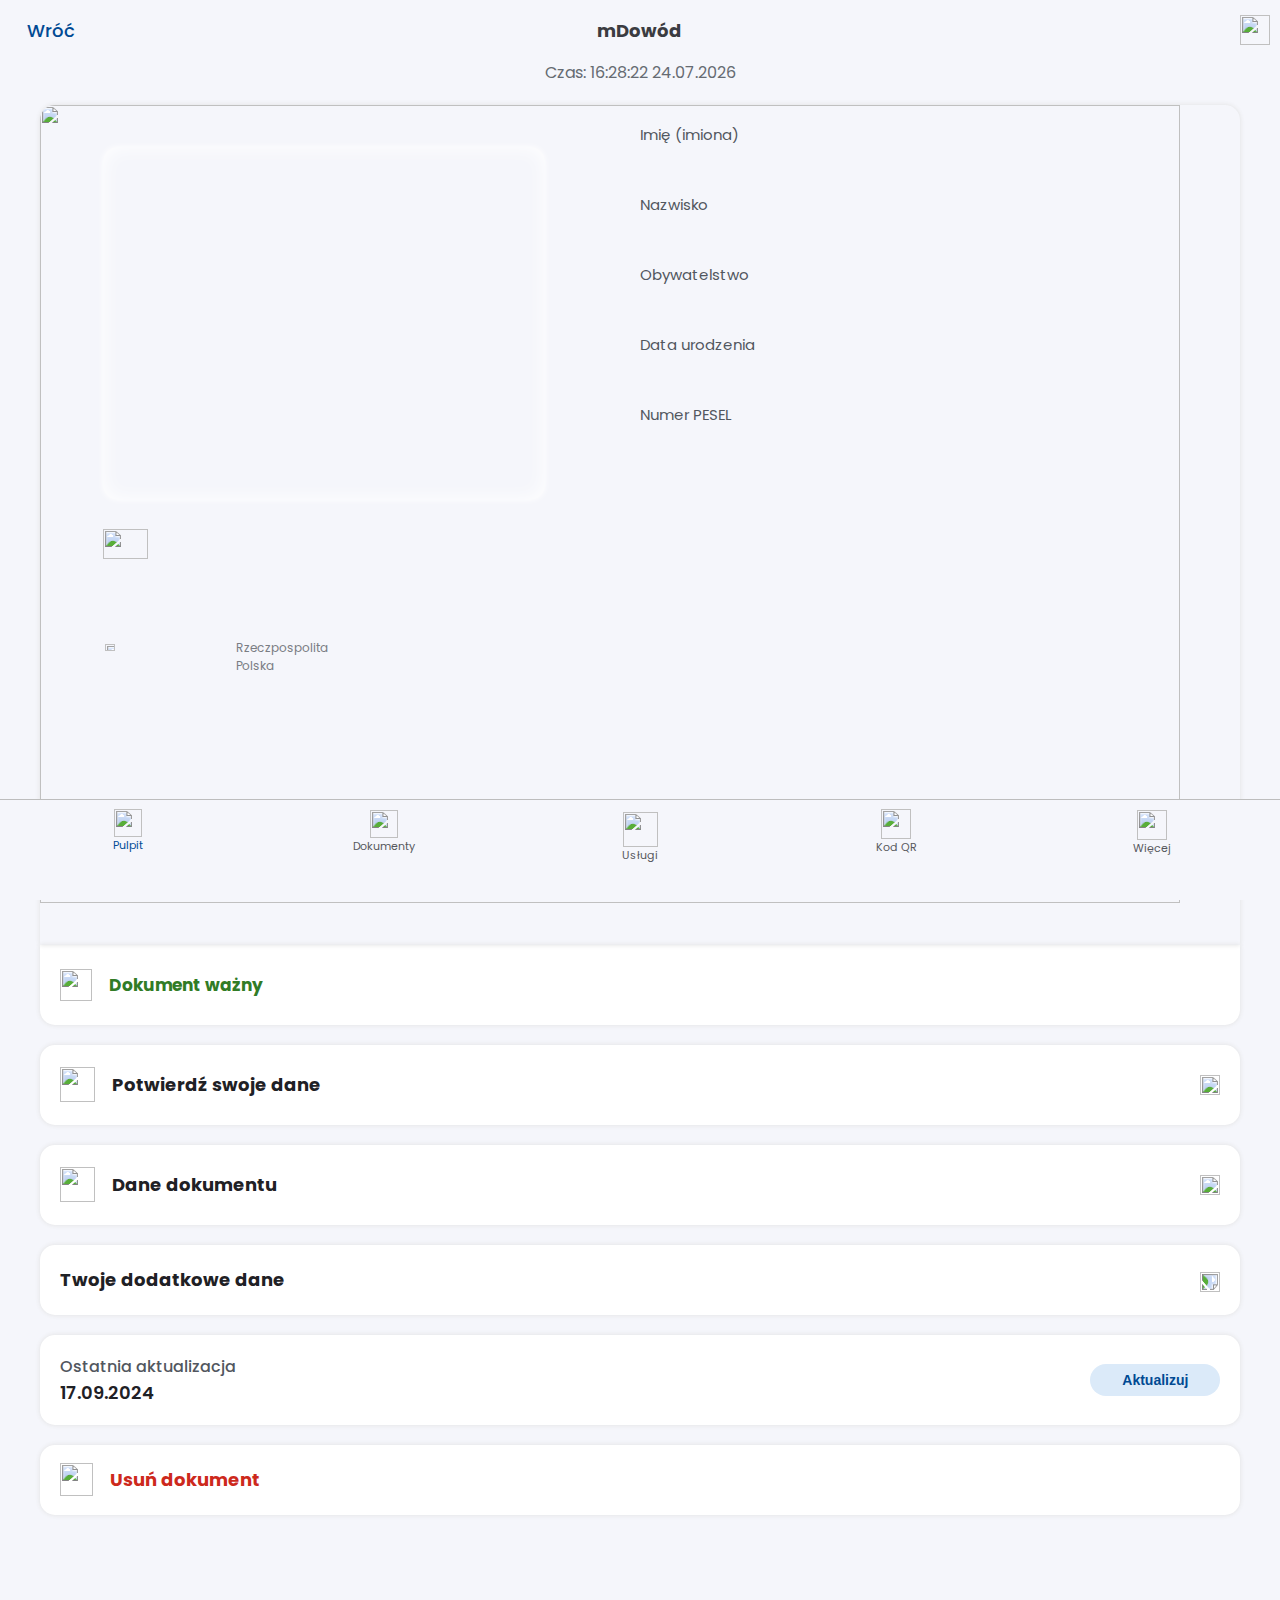
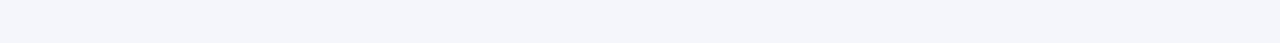
==== commit 54df8a01: "Update id.html" ====
--- a/id.html
+++ b/id.html
@@ -147,7 +147,7 @@
                 <button class="bottom_update_button">Aktualizuj</button>
             </div>
         </div>
-        <div class="bottom_holder" style="height: 70px; margin-bottom: 120px;"
+        <div class="bottom_holder" style="height: 70px; margin-bottom: 120px;">
             <div class="bottom_grid">
                 <img class="bottom_image" style="width: 33px;" src="https://i.imgur.com/Ps3o2jv.png">
                 <p class="bottom_text" style="color: #cd291c;">Usuń dokument</p>
